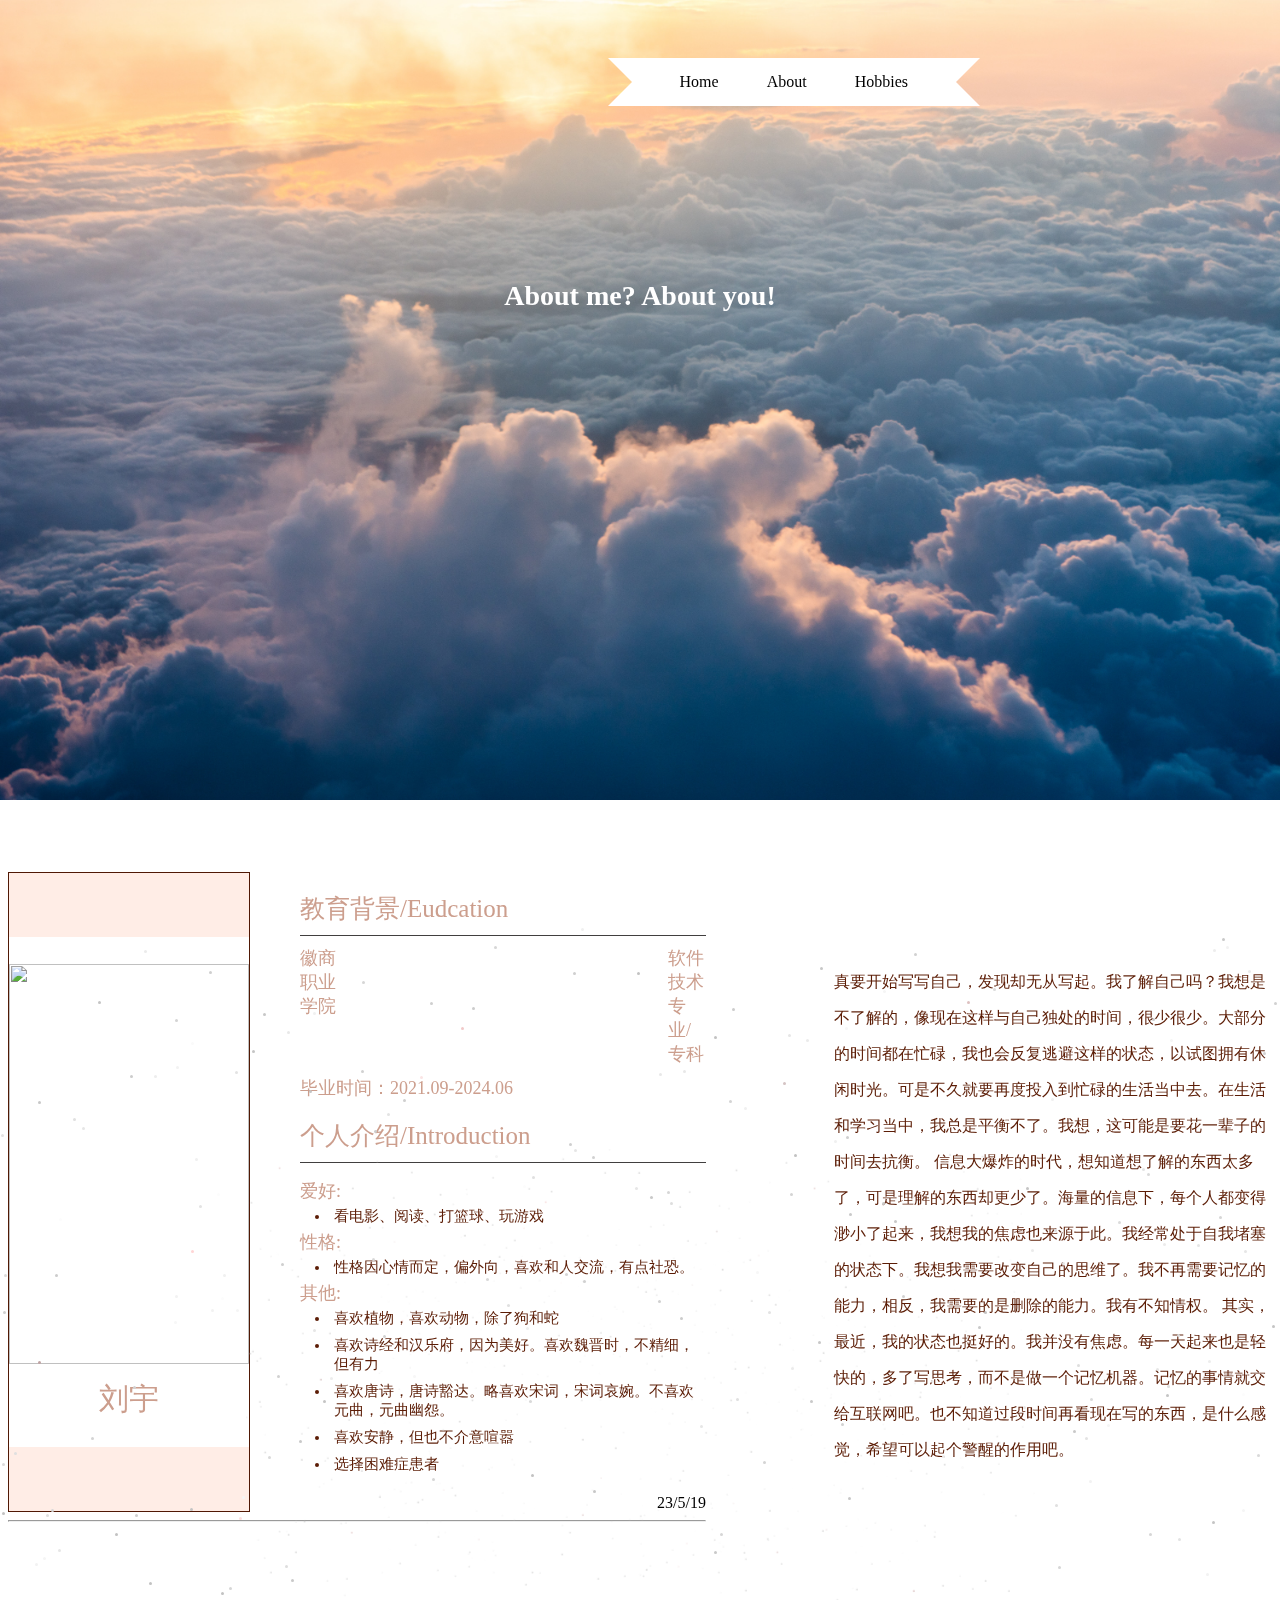
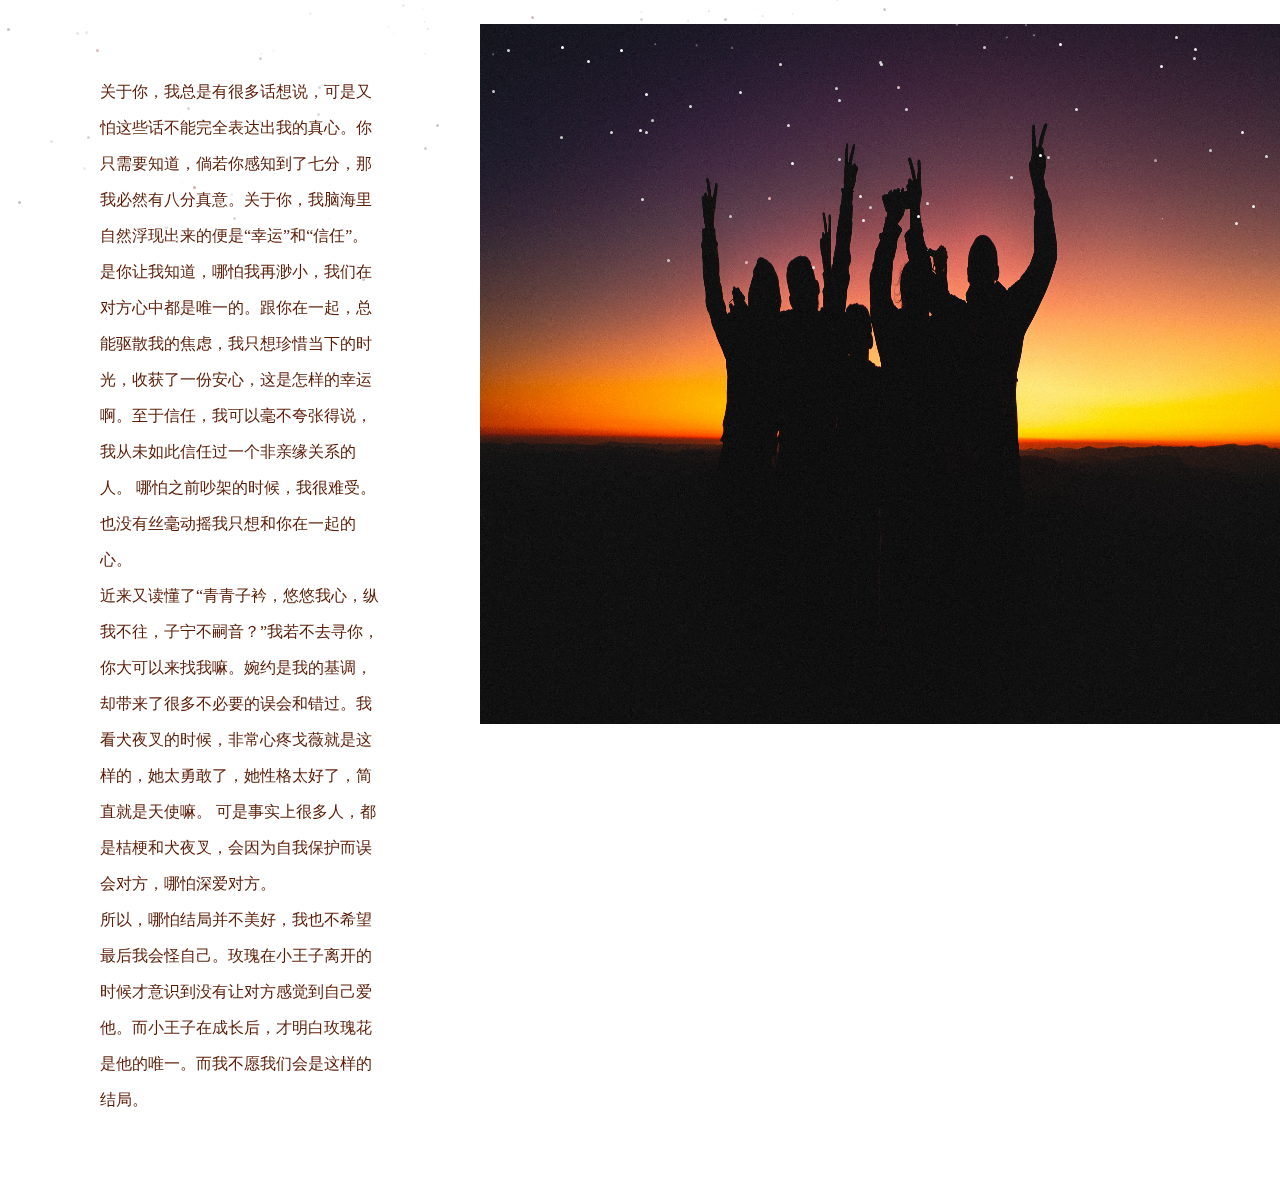
==== about.html @ 288dfa21 "Add files via upload" ====
<!DOCTYPE html>
<head>
    <link rel="stylesheet" href="css/about.css">
</head>
<body>
    <div class="about">
        <div class="stars"></div>
        <h3 class="about_tit">About me? About you!</h3>
        <img class="about_bgc" src="image/about.jpg" alt="">
        <div class='ribbon'>
            <a href="index.html"><span>Home</span></a>
            <a href="aboout.html"><span>About</span></a>
            <a href="hobbies.html"><span>Hobbies</span></a>

        </div>
        <div class="me">
            <!-- <img class="me_img" src="./img/7.JPG" alt=""> -->
            <iframe src="me.html" scrolling="no" frameborder="0" width="800px" height="700px"></iframe>
            <span class="me_tit animate ">
                真要开始写写自己，发现却无从写起。我了解自己吗？我想是不了解的，像现在这样与自己独处的时间，很少很少。大部分的时间都在忙碌，我也会反复逃避这样的状态，以试图拥有休闲时光。可是不久就要再度投入到忙碌的生活当中去。在生活和学习当中，我总是平衡不了。我想，这可能是要花一辈子的时间去抗衡。
                信息大爆炸的时代，想知道想了解的东西太多了，可是理解的东西却更少了。海量的信息下，每个人都变得渺小了起来，我想我的焦虑也来源于此。我经常处于自我堵塞的状态下。我想我需要改变自己的思维了。我不再需要记忆的能力，相反，我需要的是删除的能力。我有不知情权。
                其实，最近，我的状态也挺好的。我并没有焦虑。每一天起来也是轻快的，多了写思考，而不是做一个记忆机器。记忆的事情就交给互联网吧。也不知道过段时间再看现在写的东西，是什么感觉，希望可以起个警醒的作用吧。
            </span>
        </div>
        <div class="videos">
            <span>
                关于你，我总是有很多话想说，可是又怕这些话不能完全表达出我的真心。你只需要知道，倘若你感知到了七分，那我必然有八分真意。关于你，我脑海里自然浮现出来的便是“幸运”和“信任”。
                是你让我知道，哪怕我再渺小，我们在对方心中都是唯一的。跟你在一起，总能驱散我的焦虑，我只想珍惜当下的时光，收获了一份安心，这是怎样的幸运啊。至于信任，我可以毫不夸张得说，我从未如此信任过一个非亲缘关系的人。
                哪怕之前吵架的时候，我很难受。也没有丝毫动摇我只想和你在一起的心。<br>
                近来又读懂了“青青子衿，悠悠我心，纵我不往，子宁不嗣音？”我若不去寻你，你大可以来找我嘛。婉约是我的基调，却带来了很多不必要的误会和错过。我看犬夜叉的时候，非常心疼戈薇就是这样的，她太勇敢了，她性格太好了，简直就是天使嘛。
                可是事实上很多人，都是桔梗和犬夜叉，会因为自我保护而误会对方，哪怕深爱对方。<br>
                所以，哪怕结局并不美好，我也不希望最后我会怪自己。玫瑰在小王子离开的时候才意识到没有让对方感觉到自己爱他。而小王子在成长后，才明白玫瑰花是他的唯一。而我不愿我们会是这样的结局。
            </span>
            <!-- <video width="800" controls id="video" preload="auto" height="100%" autoplay="autoplay" loop="loop" type="video/mp4" src="./video/videos.mp4"></video> -->
            <img class="me_img" src="image/about1.jpg"  alt="" width="100%" height="100%">
        </div>
    </div>
</body>
---- css/about.css ----
* {
    margin: 0;
    padding: 0;
}

.about {
    width: 100%;
    height: 100%;
    overflow: hidden;
    position: relative;
    perspective: 340px;
}

.about_bgc {
    height: 800px;
    width: 100%;
}
.stars {
    position: absolute;
    top: 50%;
    left: 50%;
    width: 3px;
    height: 3px;
    z-index: 999;
    border-radius: 50%;
    box-shadow: -447px 387px #d1abab, -401px 118px #fcdfdf, -109px 217px #d6bbbb, -680px -436px #dfc2c2, 514px 360px #c29a9a, -708px 298px #e8e8e8, -696px -270px #ededed, 116px -128px #f7f7f7, 179px 35px white, -404px -90px whitesmoke, -331px -309px #c4c4c4, -363px -24px #d1d1d1, 277px 416px #fafafa, -145px -244px whitesmoke, 123px 62px #d4d4d4, -407px 418px #d9d9d9, 535px 237px #d9d9d9, -466px -78px #f7f7f7, 257px 287px #dabfbf, 327px -398px #ddc0c0, -602px -38px #c0a3a3, 128px 398px #e4b4b4, 274px -446px #d1d1d1, -602px -298px #c7c7c7, 526px -5px #c4c4c4, -90px -158px #fcfcfc, 5px 294px whitesmoke, -633px 229px #c4c4c4, -475px 427px #dedede, 586px -453px #f2f2f2, 180px -432px #c7c7c7, -637px -88px #cfcfcf, -453px 308px #d6d6d6, -111px 1px #d9d9d9, 573px -450px #ededed, 198px 300px #d6d6d6, -355px 166px #dedede, -715px 13px #e3e3e3, 262px -104px #d1d1d1, 147px 325px #dbdbdb, 1px 399px #dbdbdb, 286px -100px white, 43px -329px #e8e8e8, 617px 55px #d9d9d9, -168px -392px #cccccc, 84px 219px #c9c9c9, 507px -226px #d9d9d9, -327px -70px #e6e6e6, 386px -212px #c4c4c4, -717px 4px #cfcfcf, 502px -231px #e3e3e3, 302px 56px #ededed, 649px 341px #c7c7c7, 569px 350px #c9c9c9, 516px -31px #e6e6e6, 689px 447px #c2c2c2, 591px -206px #fafafa, 422px -137px #e6e6e6, -510px -324px #cccccc, -649px 287px #c2c2c2, -194px -48px #f7f7f7, -279px -329px #d1d1d1, -406px 478px #dbdbdb, -735px -87px #c9c9c9, 30px -197px #dedede, -564px 233px #e6e6e6, -486px -324px #ededed, -54px -7px #ededed, -441px -194px #e3e3e3, -133px -95px #e0e0e0, -722px -73px #d6d6d6, 595px 423px #ededed, 568px -39px #ededed, 370px 377px #d1d1d1, -419px -102px #fcfcfc, -450px 109px #c4c4c4, -57px -119px #d1d1d1, -582px 150px #e6e6e6, 206px -263px #cfcfcf, 582px -461px #c9c9c9, -268px -141px #d9d9d9, -148px 291px #c7c7c7, 254px -179px #c9c9c9, 725px 424px #f0f0f0, 391px -150px #ebebeb, 89px -299px #d4d4d4, 170px 1px #c9c9c9, 243px 209px #c7c7c7, 27px 460px #c9c9c9, -465px -380px #d4d4d4, 530px -360px whitesmoke, -626px 53px #e0e0e0, 706px 218px #d9d9d9, 40px -82px #cccccc, -5px -212px #e6e6e6, -742px 33px #ebebeb, -714px 478px #e0e0e0, -585px -125px #cccccc, -216px 348px #cfcfcf, 601px 332px #ededed, 344px -88px #c4c4c4, 659px -22px #d1d1d1, -411px 188px #d6d6d6, -423px -206px #fcfcfc, -359px -136px #cfcfcf, 612px 406px whitesmoke, 725px 96px whitesmoke, 363px -446px white, -204px 325px #c9c9c9, 740px 176px #fafafa, -489px -352px white, -638px 64px #dbdbdb, 537px -65px #dbdbdb, 151px -32px #ebebeb, 681px 212px #fcfcfc, 604px -149px #e6e6e6, -542px -398px #c4c4c4, -707px 66px whitesmoke, -381px 258px #cfcfcf, -30px 332px #d6d6d6, 512px -381px #c9c9c9, 195px 288px #cccccc, -278px 479px #c7c7c7, 27px -208px #d6d6d6, -288px 15px white, -680px 248px #dedede, 433px 31px #c9c9c9, 150px -206px #d4d4d4, -79px 247px white, -594px 115px #e0e0e0, 99px 292px #e0e0e0, 673px -269px #dedede, -257px -64px #d1d1d1, 449px 81px #f2f2f2, 18px -99px #d1d1d1, -694px 415px #f7f7f7, 240px 264px #e0e0e0, 450px -172px white, 383px 7px #e8e8e8, 338px -73px #c9c9c9, 291px -19px #ebebeb, 659px 137px #d1d1d1, 602px -6px #fcfcfc, 554px 249px #ebebeb, 625px 356px #d9d9d9, 579px -183px #d6d6d6, -20px 250px white, -401px 431px #c4c4c4, -645px -232px #cccccc, -265px -148px white, 553px 258px #d1d1d1, 166px -360px #ebebeb, 719px 51px #ededed, 612px -129px #ebebeb, -465px -104px #f2f2f2, -154px -121px #d9d9d9, -1px 330px #f2f2f2, -666px 248px #f7f7f7, -720px 264px #ededed, 148px -365px #e6e6e6, -388px -349px #c4c4c4, 128px -88px #e3e3e3, -683px -274px #fafafa, -341px 41px #c9c9c9, -59px -471px #f0f0f0, -3px -427px #c2c2c2, 418px 167px #d6d6d6, 343px 247px #c7c7c7, 623px -347px #d1d1d1, 716px -217px white, 243px -409px whitesmoke, -75px -126px #d6d6d6, -730px -91px #c9c9c9, -210px -397px #cfcfcf, -349px 180px #c9c9c9, -567px -281px #e0e0e0, -460px 381px #fcfcfc, -310px -22px #ededed, 450px -1px #dbdbdb, -405px -328px #e3e3e3, 5px 332px #d6d6d6, -294px 302px #fcfcfc, -398px 97px whitesmoke, -696px 325px #cfcfcf, -589px 110px #d6d6d6, 353px -411px #dbdbdb, -697px -318px #ebebeb, -114px -72px #f0f0f0, 259px -193px #fcfcfc, 60px 26px #e6e6e6, -63px -232px white, 205px -372px #f7f7f7, -464px -333px #f2f2f2, -374px 123px white, -377px -386px #c7c7c7, -80px 337px #cccccc, 478px -178px #dbdbdb, 222px 420px #ebebeb, -707px 99px #c4c4c4, 716px -132px #fafafa, -253px -286px #e3e3e3, 646px 178px #f0f0f0, 201px 24px #d1d1d1, 178px -58px #c7c7c7, -557px 368px #ededed, 0px 219px #d9d9d9, -266px -269px #cccccc, 242px -197px #c9c9c9, -419px 193px #c2c2c2, -47px 91px #c7c7c7, -109px 75px #c2c2c2, -146px -453px #d6d6d6, 671px -350px #f2f2f2, 421px -91px #d9d9d9, 738px 19px #ededed, -316px -155px #dedede, 419px 244px #fcfcfc, -278px -418px #d6d6d6, -581px -181px #fcfcfc, 139px 264px #d9d9d9, 691px -11px #ebebeb, -622px 402px #c2c2c2, 219px 396px #f0f0f0, -149px -423px white, -716px -78px #d9d9d9, -590px 341px #e6e6e6, -208px 79px #d6d6d6, -227px -24px #f7f7f7, 239px 262px #d1d1d1, 740px 443px #f7f7f7, 509px 134px #d6d6d6, -555px 232px #e8e8e8, -67px -427px #cfcfcf, -368px 250px #f7f7f7, 715px -415px #fafafa, 411px -301px #f0f0f0, -322px 287px #d9d9d9, -429px -90px #f2f2f2, -327px -387px #f0f0f0, -491px 183px #c2c2c2, -133px 250px #d4d4d4, 538px 139px #e3e3e3, -417px -125px #f0f0f0, 653px -351px #e6e6e6, -549px 38px #d4d4d4, 602px 110px whitesmoke, 415px 105px #e0e0e0, -733px -371px #cfcfcf, 286px 403px #d4d4d4, 11px 320px #c4c4c4, -597px 158px whitesmoke, 716px -350px whitesmoke, 321px 67px #fafafa, -237px -300px #cfcfcf, 74px 152px #c9c9c9, 587px -123px #fcfcfc, 699px -332px whitesmoke, 399px 355px #f7f7f7, -323px 314px #dbdbdb, 89px 416px #c7c7c7, 445px 38px #e3e3e3, 572px 122px #c4c4c4, -258px 372px white, 49px 306px #d9d9d9, 437px -35px #dedede, 566px 174px #f2f2f2, 732px -299px whitesmoke, -410px 394px #ededed, 131px -415px white, 19px -326px #e8e8e8, -700px -188px #d1d1d1, 96px -1px #e0e0e0, -328px -396px #f0f0f0, -117px -214px #fcfcfc, -53px 261px #ebebeb, 80px 134px #d6d6d6, -364px -216px white, -636px -125px #dbdbdb, -639px -265px #e3e3e3, 208px 98px #c7c7c7, 172px 467px #e0e0e0, 435px 309px #e3e3e3, 194px -259px #f0f0f0, 209px -186px #c9c9c9, -312px 418px #fafafa, 229px 407px #c9c9c9, -449px -357px #fafafa, 674px 121px #e8e8e8, 608px -429px #ebebeb, -431px -428px #cfcfcf, 105px 462px #e2bbbb, -179px -372px #f1c8c8, 143px -317px #d4c3c3, -449px -149px #ffd5d5, -544px 250px #ddbcbc, -220px -323px rgb(250, 228, 228), 658px 8px whitesmoke, -656px -244px #e8e8e8, 347px 11px whitesmoke, 694px -230px #f7f7f7, -317px 1px #c4c4c4, 28px 23px #fcfcfc, -382px 321px #dbdbdb, 632px -74px #c4c4c4, 154px -245px #c2c2c2, -553px 337px #d6d6d6, -48px -243px #d1d1d1, 92px -391px #cccccc, -71px -256px #cfcfcf, -372px 57px #d9d9d9, 369px -140px #fcfcfc, 675px 81px #c2c2c2, -663px 254px #cccccc, 703px -203px #ededed, 74px -363px #c2c2c2, 643px -458px #d1d1d1, 198px 359px #cccccc, 265px 309px #d4d4d4, -353px -368px #e8e8e8, -465px 439px whitesmoke, 693px 360px #c9c9c9, 634px -397px #d1d1d1, 467px 25px whitesmoke, -558px -272px #e6e6e6, 671px 69px #dbdbdb, 407px 357px #cfcfcf, 379px 80px white, 10px -203px #c9c9c9, 104px -292px #f0f0f0, -667px -29px #d1d1d1, 557px -155px #e6e6e6, -505px 115px #cfcfcf, -605px 164px #f2f2f2, -108px -223px #e0e0e0, 523px -156px #ebebeb, 691px 230px white, -507px -13px #d1d1d1, -349px 332px #dedede, 520px 266px whitesmoke, -66px -250px #e6e6e6, -496px -449px #ebebeb, 414px -170px #dedede, -649px 230px #ebebeb, 598px -92px #c7c7c7, -638px 113px #c2c2c2, 151px 363px #f7f7f7, -445px -241px #f0f0f0, 527px -14px #dedede, 203px -61px #cfcfcf, -716px -284px #ebebeb, -525px 134px #c2c2c2;
    animation: fly 15s linear infinite;
    transform-style: preserve-3d;
}

.stars:before,
.stars:after {
    content: "";
    position: absolute;
    width: inherit;
    height: inherit;
    box-shadow: inherit;
}

.stars:before {
    transform: translateZ(-300px);
    opacity: .6;
}

.stars:after {
    transform: translateZ(-600px);
    opacity: .4;
}

@keyframes fly {
    from {
        transform: translateZ(0px);
        opacity: .6;
    }
    to {
        transform: translateZ(180px);
        opacity: .8;
    }
}
.about_tit {
    position: absolute;
    color:white;
    top: 280px;
    left: 0;
    right: 0;
    font-size: 28px;
    font-weight: 550;
    bottom: 0;
    width: 800px;
    margin: auto;
    text-align: center;
}

.ribbon {
    display: flex;
    justify-content: center;
    position: absolute;
    right: 300px;
    top: 50px;
    margin: auto;
}

.ribbon:after,
.ribbon:before {
    margin-top: 0.5em;
    content: "";
    display: flex;
    ;
    border: 1.5em solid #fff;
}

.ribbon:after {
    border-right-color: transparent;
}

.ribbon:before {
    border-left-color: transparent;
}

.ribbon a:link,
.ribbon a:visited {
    color: #000;
    text-decoration: none;
    height: 3.5em;
    overflow: hidden;
}

.ribbon span {
    background: #fff;
    display: inline-block;
    line-height: 3em;
    padding: 0 1.5em;
    margin-top: 0.5em;
    position: relative;
    -webkit-transition: background-color 0.2s, margin-top 0.2s;
    /* Saf3.2+, Chrome */
    -moz-transition: background-color 0.2s, margin-top 0.2s;
    /* FF4+ */
    -ms-transition: background-color 0.2s, margin-top 0.2s;
    /* IE10 */
    -o-transition: background-color 0.2s, margin-top 0.2s;
    /* Opera 10.5+ */
    transition: background-color 0.2s, margin-top 0.2s;
}

.ribbon a:hover span {
    background: #FFD204;
    margin-top: 0;
}

.ribbon span:before {
    content: "";
    position: absolute;
    top: 3em;
    left: 0;
    border-right: 0.5em solid #9B8651;
    border-bottom: 0.5em solid #fff;
}

.ribbon span:after {
    content: "";
    position: absolute;
    top: 3em;
    right: 0;
    border-left: 0.5em solid #9B8651;
    border-bottom: 0.5em solid #fff;
}

.me {
    display: flex;
    justify-content: center;
    margin-top: 60px;
    overflow: hidden;
}

.me_tit {
    width: 600px;
    line-height: 36px;
    font-size: 18px;
    margin-left: 100px;
    margin-top: 50px;
}

.me_img {
    width: 800px;
    height: 700px;
}

.animate {
    margin-top: 100px;
    padding-left: 20px;
    width: 500px;
    font-size: 16px;
    color: #5c1d06;
    /* animation: 10s wordsLoop linear infinite normal; */
}
/* 
@keyframes wordsLoop {
    0% {
        transform: translateY(100px);
        -webkit-transform: translateY(100px);
    }
    100% {
        transform: translateY(-100%);
        -webkit-transform: translateY(-100%);
    }
} */
@keyframes fly {
    from {
        transform: translateZ(0px);
        opacity: .6;
    }
    to {
        transform: translateZ(200px);
        opacity: .8;
    }
}
.videos {
    display: flex;
    margin-top: 60px;
    padding-bottom: 80px;
}

.videos span {
    /* width: 400px; */
    margin-top: 50px;
    margin-right: 100px; 
    margin-left: 100px;
    /* color: #5c1d06 */
    /* padding-left: 20px; */
    width: 600px;
    font-size: 16px;
    color: #5c1d06;
    line-height: 36px;
}
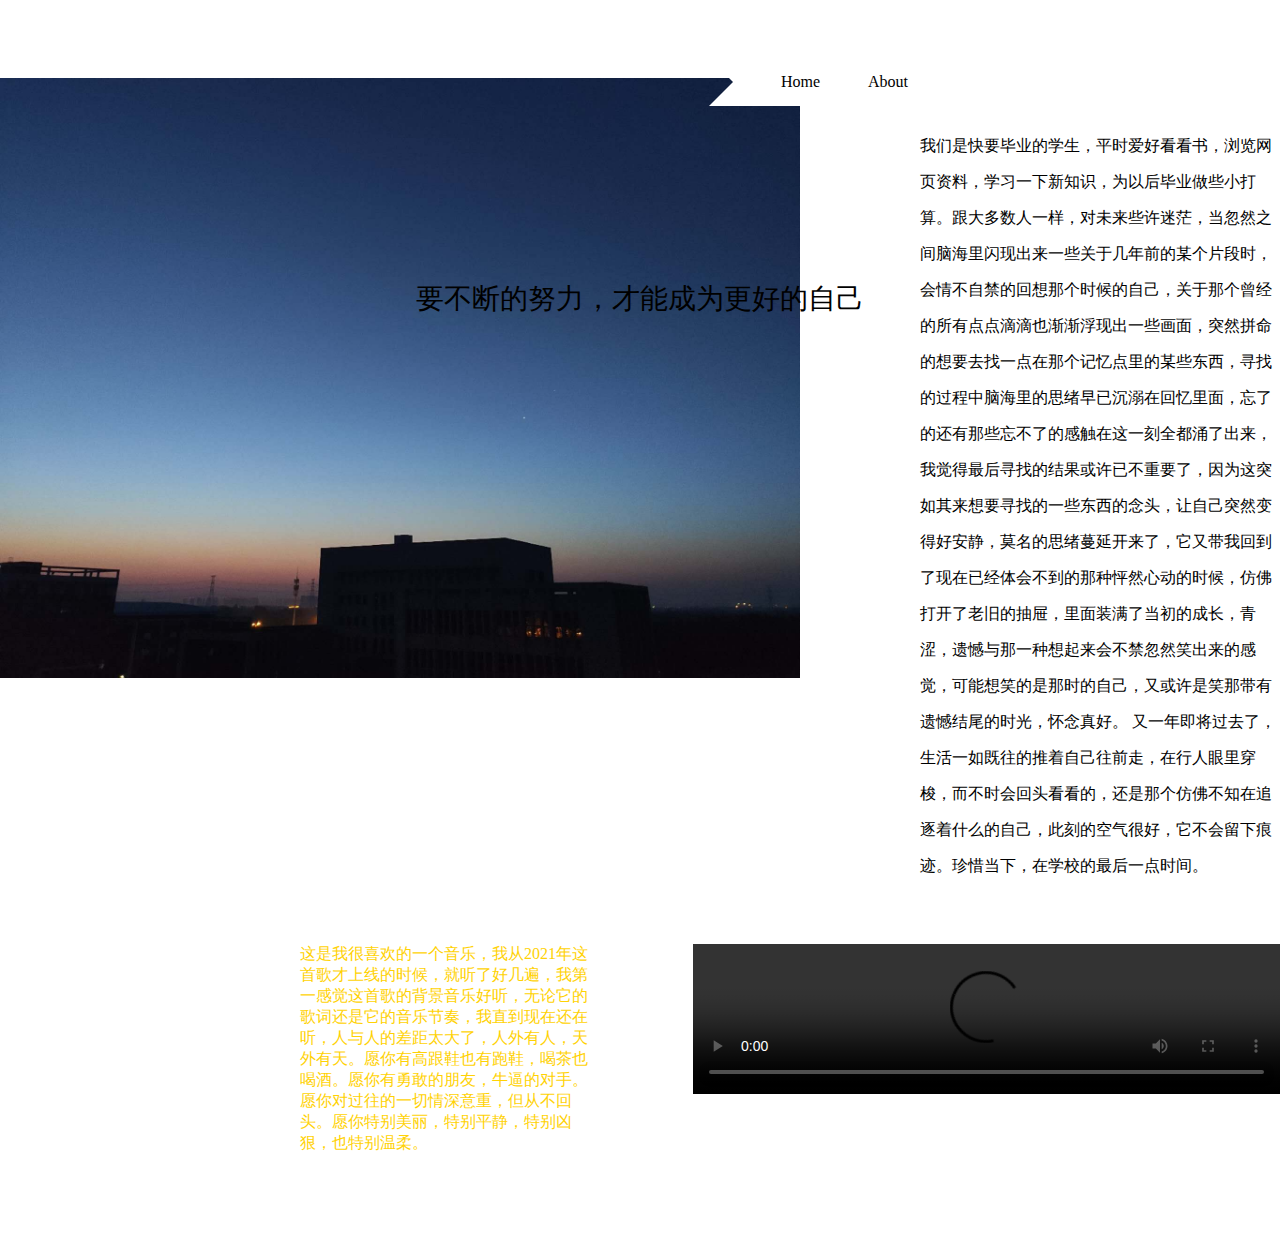
==== commit 15c3409b: "Add files via upload" ====
--- a/about.html
+++ b/about.html
@@ -1,38 +1,33 @@
 <!DOCTYPE html>
-<head>
-    <link rel="stylesheet" href="css/about.css">
-</head>
-<body>
-    <div class="about">
-        <div class="stars"></div>
-        <h3 class="about_tit">About me? About you!</h3>
-        <img class="about_bgc" src="image/about.jpg" alt="">
-        <div class='ribbon'>
-            <a href="index.html"><span>Home</span></a>
-            <a href="aboout.html"><span>About</span></a>
-            <a href="hobbies.html"><span>Hobbies</span></a>
-
-        </div>
-        <div class="me">
-            <!-- <img class="me_img" src="./img/7.JPG" alt=""> -->
-            <iframe src="me.html" scrolling="no" frameborder="0" width="800px" height="700px"></iframe>
-            <span class="me_tit animate ">
-                真要开始写写自己，发现却无从写起。我了解自己吗？我想是不了解的，像现在这样与自己独处的时间，很少很少。大部分的时间都在忙碌，我也会反复逃避这样的状态，以试图拥有休闲时光。可是不久就要再度投入到忙碌的生活当中去。在生活和学习当中，我总是平衡不了。我想，这可能是要花一辈子的时间去抗衡。
-                信息大爆炸的时代，想知道想了解的东西太多了，可是理解的东西却更少了。海量的信息下，每个人都变得渺小了起来，我想我的焦虑也来源于此。我经常处于自我堵塞的状态下。我想我需要改变自己的思维了。我不再需要记忆的能力，相反，我需要的是删除的能力。我有不知情权。
-                其实，最近，我的状态也挺好的。我并没有焦虑。每一天起来也是轻快的，多了写思考，而不是做一个记忆机器。记忆的事情就交给互联网吧。也不知道过段时间再看现在写的东西，是什么感觉，希望可以起个警醒的作用吧。
-            </span>
-        </div>
-        <div class="videos">
-            <span>
-                关于你，我总是有很多话想说，可是又怕这些话不能完全表达出我的真心。你只需要知道，倘若你感知到了七分，那我必然有八分真意。关于你，我脑海里自然浮现出来的便是“幸运”和“信任”。
-                是你让我知道，哪怕我再渺小，我们在对方心中都是唯一的。跟你在一起，总能驱散我的焦虑，我只想珍惜当下的时光，收获了一份安心，这是怎样的幸运啊。至于信任，我可以毫不夸张得说，我从未如此信任过一个非亲缘关系的人。
-                哪怕之前吵架的时候，我很难受。也没有丝毫动摇我只想和你在一起的心。<br>
-                近来又读懂了“青青子衿，悠悠我心，纵我不往，子宁不嗣音？”我若不去寻你，你大可以来找我嘛。婉约是我的基调，却带来了很多不必要的误会和错过。我看犬夜叉的时候，非常心疼戈薇就是这样的，她太勇敢了，她性格太好了，简直就是天使嘛。
-                可是事实上很多人，都是桔梗和犬夜叉，会因为自我保护而误会对方，哪怕深爱对方。<br>
-                所以，哪怕结局并不美好，我也不希望最后我会怪自己。玫瑰在小王子离开的时候才意识到没有让对方感觉到自己爱他。而小王子在成长后，才明白玫瑰花是他的唯一。而我不愿我们会是这样的结局。
-            </span>
-            <!-- <video width="800" controls id="video" preload="auto" height="100%" autoplay="autoplay" loop="loop" type="video/mp4" src="./video/videos.mp4"></video> -->
-            <img class="me_img" src="image/about1.jpg"  alt="" width="100%" height="100%">
-        </div>
-    </div>
-</body>
+<html>
+	<head>
+		
+		<meta charset="UTF-8">
+		<link rel="stylesheet" type="text/css" href="css/about.css" />
+		<title>个人博客</title>
+	
+	<body>
+               <div class="about">
+                      <h3 class="about_tit">要不断的努力，才能成为更好的自己</h3>
+                      <img class="about_bgc" src="images/4043.jpg" alt="">
+                      <div class='ribbon'>
+                          <a href='./index.html'><span>Home</span></a>
+                          <a href='./about.html'><span>About</span></a>
+                          
+              
+                      </div>
+		            <div class="me">
+		            <img class="me_img" src="images/941.jpg" alt="">
+		            <span class="me_tit animate ">   我们是快要毕业的学生，平时爱好看看书，浏览网页资料，学习一下新知识，为以后毕业做些小打算。跟大多数人一样，对未来些许迷茫，当忽然之间脑海里闪现出来一些关于几年前的某个片段时，会情不自禁的回想那个时候的自己，关于那个曾经的所有点点滴滴也渐渐浮现出一些画面，突然拼命的想要去找一点在那个记忆点里的某些东西，寻找的过程中脑海里的思绪早已沉溺在回忆里面，忘了的还有那些忘不了的感触在这一刻全都涌了出来，我觉得最后寻找的结果或许已不重要了，因为这突如其来想要寻找的一些东西的念头，让自己突然变得好安静，莫名的思绪蔓延开来了，它又带我回到了现在已经体会不到的那种怦然心动的时候，仿佛打开了老旧的抽屉，里面装满了当初的成长，青涩，遗憾与那一种想起来会不禁忽然笑出来的感觉，可能想笑的是那时的自己，又或许是笑那带有遗憾结尾的时光，怀念真好。
+		                又一年即将过去了，生活一如既往的推着自己往前走，在行人眼里穿梭，而不时会回头看看的，还是那个仿佛不知在追逐着什么的自己，此刻的空气很好，它不会留下痕迹。珍惜当下，在学校的最后一点时间。
+		            </span>
+		        </div>
+		        <div class="videos">
+		            <span>
+		                          这是我很喜欢的一个音乐，我从2021年这首歌才上线的时候，就听了好几遍，我第一感觉这首歌的背景音乐好听，无论它的歌词还是它的音乐节奏，我直到现在还在听，人与人的差距太大了，人外有人，天外有天。愿你有高跟鞋也有跑鞋，喝茶也喝酒。愿你有勇敢的朋友，牛逼的对手。愿你对过往的一切情深意重，但从不回头。愿你特别美丽，特别平静，特别凶狠，也特别温柔。<br>
+		                    </span>
+		            <video width="800" controls id="video" preload="auto" height="100%" autoplay="autoplay" loop="loop" type="video/mp4" src="videos/蔡健雅 - 红色高跟鞋.mp4"></video>
+		        </div>
+		    </div>
+	</body>
+</html>--- a/css/about.css
+++ b/css/about.css
@@ -7,59 +7,14 @@
     width: 100%;
     height: 100%;
     overflow: hidden;
-    position: relative;
-    perspective: 340px;
 }
 
 .about_bgc {
-    height: 800px;
-    width: 100%;
-}
-.stars {
-    position: absolute;
-    top: 50%;
-    left: 50%;
-    width: 3px;
-    height: 3px;
-    z-index: 999;
-    border-radius: 50%;
-    box-shadow: -447px 387px #d1abab, -401px 118px #fcdfdf, -109px 217px #d6bbbb, -680px -436px #dfc2c2, 514px 360px #c29a9a, -708px 298px #e8e8e8, -696px -270px #ededed, 116px -128px #f7f7f7, 179px 35px white, -404px -90px whitesmoke, -331px -309px #c4c4c4, -363px -24px #d1d1d1, 277px 416px #fafafa, -145px -244px whitesmoke, 123px 62px #d4d4d4, -407px 418px #d9d9d9, 535px 237px #d9d9d9, -466px -78px #f7f7f7, 257px 287px #dabfbf, 327px -398px #ddc0c0, -602px -38px #c0a3a3, 128px 398px #e4b4b4, 274px -446px #d1d1d1, -602px -298px #c7c7c7, 526px -5px #c4c4c4, -90px -158px #fcfcfc, 5px 294px whitesmoke, -633px 229px #c4c4c4, -475px 427px #dedede, 586px -453px #f2f2f2, 180px -432px #c7c7c7, -637px -88px #cfcfcf, -453px 308px #d6d6d6, -111px 1px #d9d9d9, 573px -450px #ededed, 198px 300px #d6d6d6, -355px 166px #dedede, -715px 13px #e3e3e3, 262px -104px #d1d1d1, 147px 325px #dbdbdb, 1px 399px #dbdbdb, 286px -100px white, 43px -329px #e8e8e8, 617px 55px #d9d9d9, -168px -392px #cccccc, 84px 219px #c9c9c9, 507px -226px #d9d9d9, -327px -70px #e6e6e6, 386px -212px #c4c4c4, -717px 4px #cfcfcf, 502px -231px #e3e3e3, 302px 56px #ededed, 649px 341px #c7c7c7, 569px 350px #c9c9c9, 516px -31px #e6e6e6, 689px 447px #c2c2c2, 591px -206px #fafafa, 422px -137px #e6e6e6, -510px -324px #cccccc, -649px 287px #c2c2c2, -194px -48px #f7f7f7, -279px -329px #d1d1d1, -406px 478px #dbdbdb, -735px -87px #c9c9c9, 30px -197px #dedede, -564px 233px #e6e6e6, -486px -324px #ededed, -54px -7px #ededed, -441px -194px #e3e3e3, -133px -95px #e0e0e0, -722px -73px #d6d6d6, 595px 423px #ededed, 568px -39px #ededed, 370px 377px #d1d1d1, -419px -102px #fcfcfc, -450px 109px #c4c4c4, -57px -119px #d1d1d1, -582px 150px #e6e6e6, 206px -263px #cfcfcf, 582px -461px #c9c9c9, -268px -141px #d9d9d9, -148px 291px #c7c7c7, 254px -179px #c9c9c9, 725px 424px #f0f0f0, 391px -150px #ebebeb, 89px -299px #d4d4d4, 170px 1px #c9c9c9, 243px 209px #c7c7c7, 27px 460px #c9c9c9, -465px -380px #d4d4d4, 530px -360px whitesmoke, -626px 53px #e0e0e0, 706px 218px #d9d9d9, 40px -82px #cccccc, -5px -212px #e6e6e6, -742px 33px #ebebeb, -714px 478px #e0e0e0, -585px -125px #cccccc, -216px 348px #cfcfcf, 601px 332px #ededed, 344px -88px #c4c4c4, 659px -22px #d1d1d1, -411px 188px #d6d6d6, -423px -206px #fcfcfc, -359px -136px #cfcfcf, 612px 406px whitesmoke, 725px 96px whitesmoke, 363px -446px white, -204px 325px #c9c9c9, 740px 176px #fafafa, -489px -352px white, -638px 64px #dbdbdb, 537px -65px #dbdbdb, 151px -32px #ebebeb, 681px 212px #fcfcfc, 604px -149px #e6e6e6, -542px -398px #c4c4c4, -707px 66px whitesmoke, -381px 258px #cfcfcf, -30px 332px #d6d6d6, 512px -381px #c9c9c9, 195px 288px #cccccc, -278px 479px #c7c7c7, 27px -208px #d6d6d6, -288px 15px white, -680px 248px #dedede, 433px 31px #c9c9c9, 150px -206px #d4d4d4, -79px 247px white, -594px 115px #e0e0e0, 99px 292px #e0e0e0, 673px -269px #dedede, -257px -64px #d1d1d1, 449px 81px #f2f2f2, 18px -99px #d1d1d1, -694px 415px #f7f7f7, 240px 264px #e0e0e0, 450px -172px white, 383px 7px #e8e8e8, 338px -73px #c9c9c9, 291px -19px #ebebeb, 659px 137px #d1d1d1, 602px -6px #fcfcfc, 554px 249px #ebebeb, 625px 356px #d9d9d9, 579px -183px #d6d6d6, -20px 250px white, -401px 431px #c4c4c4, -645px -232px #cccccc, -265px -148px white, 553px 258px #d1d1d1, 166px -360px #ebebeb, 719px 51px #ededed, 612px -129px #ebebeb, -465px -104px #f2f2f2, -154px -121px #d9d9d9, -1px 330px #f2f2f2, -666px 248px #f7f7f7, -720px 264px #ededed, 148px -365px #e6e6e6, -388px -349px #c4c4c4, 128px -88px #e3e3e3, -683px -274px #fafafa, -341px 41px #c9c9c9, -59px -471px #f0f0f0, -3px -427px #c2c2c2, 418px 167px #d6d6d6, 343px 247px #c7c7c7, 623px -347px #d1d1d1, 716px -217px white, 243px -409px whitesmoke, -75px -126px #d6d6d6, -730px -91px #c9c9c9, -210px -397px #cfcfcf, -349px 180px #c9c9c9, -567px -281px #e0e0e0, -460px 381px #fcfcfc, -310px -22px #ededed, 450px -1px #dbdbdb, -405px -328px #e3e3e3, 5px 332px #d6d6d6, -294px 302px #fcfcfc, -398px 97px whitesmoke, -696px 325px #cfcfcf, -589px 110px #d6d6d6, 353px -411px #dbdbdb, -697px -318px #ebebeb, -114px -72px #f0f0f0, 259px -193px #fcfcfc, 60px 26px #e6e6e6, -63px -232px white, 205px -372px #f7f7f7, -464px -333px #f2f2f2, -374px 123px white, -377px -386px #c7c7c7, -80px 337px #cccccc, 478px -178px #dbdbdb, 222px 420px #ebebeb, -707px 99px #c4c4c4, 716px -132px #fafafa, -253px -286px #e3e3e3, 646px 178px #f0f0f0, 201px 24px #d1d1d1, 178px -58px #c7c7c7, -557px 368px #ededed, 0px 219px #d9d9d9, -266px -269px #cccccc, 242px -197px #c9c9c9, -419px 193px #c2c2c2, -47px 91px #c7c7c7, -109px 75px #c2c2c2, -146px -453px #d6d6d6, 671px -350px #f2f2f2, 421px -91px #d9d9d9, 738px 19px #ededed, -316px -155px #dedede, 419px 244px #fcfcfc, -278px -418px #d6d6d6, -581px -181px #fcfcfc, 139px 264px #d9d9d9, 691px -11px #ebebeb, -622px 402px #c2c2c2, 219px 396px #f0f0f0, -149px -423px white, -716px -78px #d9d9d9, -590px 341px #e6e6e6, -208px 79px #d6d6d6, -227px -24px #f7f7f7, 239px 262px #d1d1d1, 740px 443px #f7f7f7, 509px 134px #d6d6d6, -555px 232px #e8e8e8, -67px -427px #cfcfcf, -368px 250px #f7f7f7, 715px -415px #fafafa, 411px -301px #f0f0f0, -322px 287px #d9d9d9, -429px -90px #f2f2f2, -327px -387px #f0f0f0, -491px 183px #c2c2c2, -133px 250px #d4d4d4, 538px 139px #e3e3e3, -417px -125px #f0f0f0, 653px -351px #e6e6e6, -549px 38px #d4d4d4, 602px 110px whitesmoke, 415px 105px #e0e0e0, -733px -371px #cfcfcf, 286px 403px #d4d4d4, 11px 320px #c4c4c4, -597px 158px whitesmoke, 716px -350px whitesmoke, 321px 67px #fafafa, -237px -300px #cfcfcf, 74px 152px #c9c9c9, 587px -123px #fcfcfc, 699px -332px whitesmoke, 399px 355px #f7f7f7, -323px 314px #dbdbdb, 89px 416px #c7c7c7, 445px 38px #e3e3e3, 572px 122px #c4c4c4, -258px 372px white, 49px 306px #d9d9d9, 437px -35px #dedede, 566px 174px #f2f2f2, 732px -299px whitesmoke, -410px 394px #ededed, 131px -415px white, 19px -326px #e8e8e8, -700px -188px #d1d1d1, 96px -1px #e0e0e0, -328px -396px #f0f0f0, -117px -214px #fcfcfc, -53px 261px #ebebeb, 80px 134px #d6d6d6, -364px -216px white, -636px -125px #dbdbdb, -639px -265px #e3e3e3, 208px 98px #c7c7c7, 172px 467px #e0e0e0, 435px 309px #e3e3e3, 194px -259px #f0f0f0, 209px -186px #c9c9c9, -312px 418px #fafafa, 229px 407px #c9c9c9, -449px -357px #fafafa, 674px 121px #e8e8e8, 608px -429px #ebebeb, -431px -428px #cfcfcf, 105px 462px #e2bbbb, -179px -372px #f1c8c8, 143px -317px #d4c3c3, -449px -149px #ffd5d5, -544px 250px #ddbcbc, -220px -323px rgb(250, 228, 228), 658px 8px whitesmoke, -656px -244px #e8e8e8, 347px 11px whitesmoke, 694px -230px #f7f7f7, -317px 1px #c4c4c4, 28px 23px #fcfcfc, -382px 321px #dbdbdb, 632px -74px #c4c4c4, 154px -245px #c2c2c2, -553px 337px #d6d6d6, -48px -243px #d1d1d1, 92px -391px #cccccc, -71px -256px #cfcfcf, -372px 57px #d9d9d9, 369px -140px #fcfcfc, 675px 81px #c2c2c2, -663px 254px #cccccc, 703px -203px #ededed, 74px -363px #c2c2c2, 643px -458px #d1d1d1, 198px 359px #cccccc, 265px 309px #d4d4d4, -353px -368px #e8e8e8, -465px 439px whitesmoke, 693px 360px #c9c9c9, 634px -397px #d1d1d1, 467px 25px whitesmoke, -558px -272px #e6e6e6, 671px 69px #dbdbdb, 407px 357px #cfcfcf, 379px 80px white, 10px -203px #c9c9c9, 104px -292px #f0f0f0, -667px -29px #d1d1d1, 557px -155px #e6e6e6, -505px 115px #cfcfcf, -605px 164px #f2f2f2, -108px -223px #e0e0e0, 523px -156px #ebebeb, 691px 230px white, -507px -13px #d1d1d1, -349px 332px #dedede, 520px 266px whitesmoke, -66px -250px #e6e6e6, -496px -449px #ebebeb, 414px -170px #dedede, -649px 230px #ebebeb, 598px -92px #c7c7c7, -638px 113px #c2c2c2, 151px 363px #f7f7f7, -445px -241px #f0f0f0, 527px -14px #dedede, 203px -61px #cfcfcf, -716px -284px #ebebeb, -525px 134px #c2c2c2;
-    animation: fly 15s linear infinite;
-    transform-style: preserve-3d;
+    width: 100%
 }
 
-.stars:before,
-.stars:after {
-    content: "";
-    position: absolute;
-    width: inherit;
-    height: inherit;
-    box-shadow: inherit;
-}
-
-.stars:before {
-    transform: translateZ(-300px);
-    opacity: .6;
-}
-
-.stars:after {
-    transform: translateZ(-600px);
-    opacity: .4;
-}
-
-@keyframes fly {
-    from {
-        transform: translateZ(0px);
-        opacity: .6;
-    }
-    to {
-        transform: translateZ(180px);
-        opacity: .8;
-    }
-}
 .about_tit {
     position: absolute;
-    color:white;
     top: 280px;
     left: 0;
     right: 0;
@@ -163,18 +118,17 @@
 
 .me_img {
     width: 800px;
-    height: 700px;
+    height: 600px;
 }
 
 .animate {
-    margin-top: 100px;
     padding-left: 20px;
     width: 500px;
     font-size: 16px;
-    color: #5c1d06;
-    /* animation: 10s wordsLoop linear infinite normal; */
+    color: #000;
+    animation: 10s wordsLoop linear infinite normal;
 }
-/* 
+
 @keyframes wordsLoop {
     0% {
         transform: translateY(100px);
@@ -184,17 +138,8 @@
         transform: translateY(-100%);
         -webkit-transform: translateY(-100%);
     }
-} */
-@keyframes fly {
-    from {
-        transform: translateZ(0px);
-        opacity: .6;
-    }
-    to {
-        transform: translateZ(200px);
-        opacity: .8;
-    }
 }
+
 .videos {
     display: flex;
     margin-top: 60px;
@@ -202,15 +147,8 @@
 }
 
 .videos span {
-    /* width: 400px; */
-    margin-top: 50px;
-    margin-right: 100px; 
-    margin-left: 100px;
-    /* color: #5c1d06 */
-    /* padding-left: 20px; */
-    width: 600px;
-    font-size: 16px;
-    color: #5c1d06;
-    line-height: 36px;
+    width: 400px;
+    margin-right: 100px;
+    margin-left: 300px;
+    color: #FFD204
 }
-
